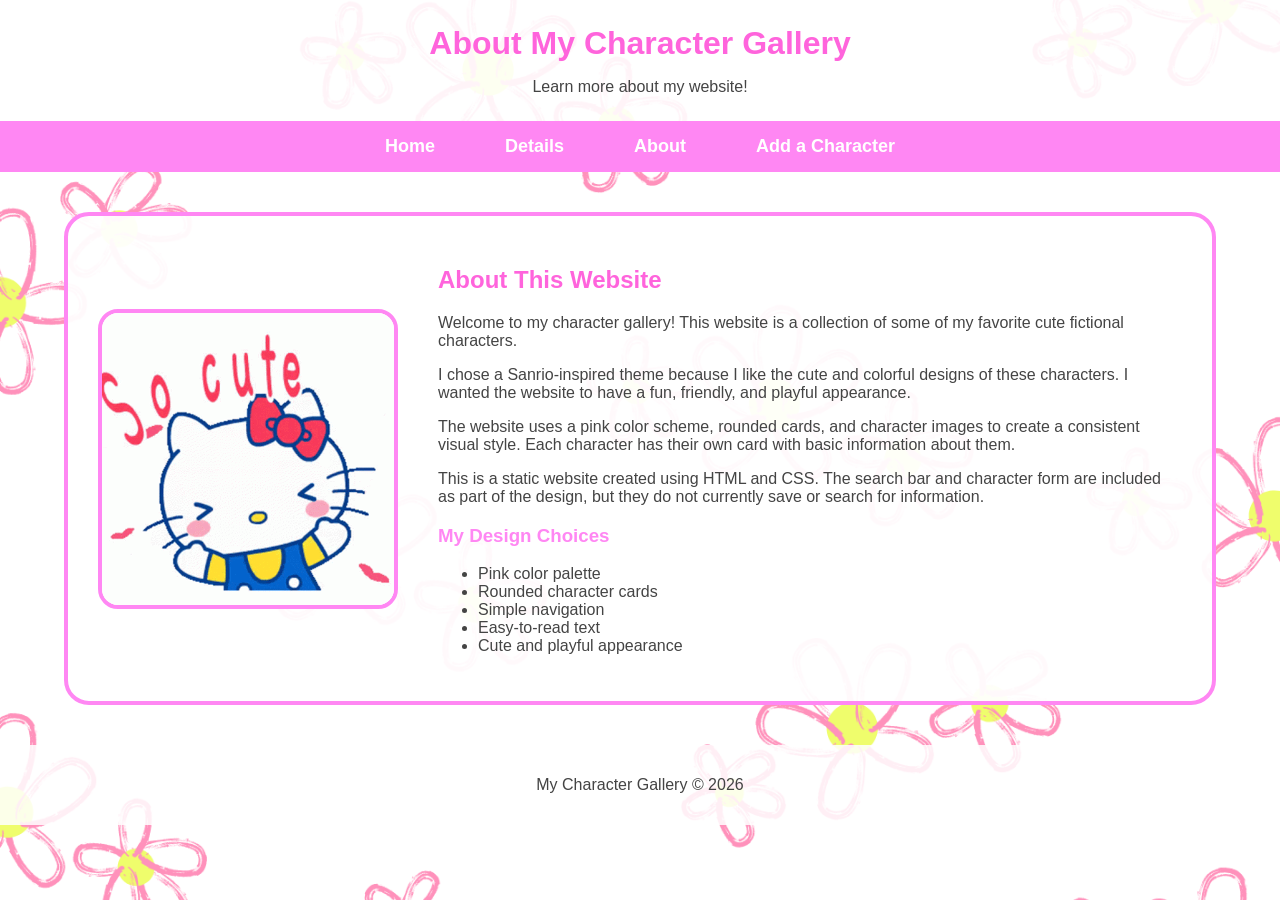
==== src/main/resources/static/about.html @ 8f6c14ac "Add image URL field and integrate static gallery files" ====
<!DOCTYPE html>
<html lang="en">

<head>
    <meta charset="UTF-8">
    <meta name="viewport" content="width=device-width, initial-scale=1.0">
    <link rel="stylesheet" href="style.css">
    <title>About My Gallery</title>
</head>

<body>

    <header>
        <h1>About My Character Gallery</h1>
        <p>Learn more about my website!</p>
    </header>

    <nav>
        <a href="index.html">Home</a>
        <a href="details.html">Details</a>
        <a href="about.html">About</a>
        <a href="new-character-form.html">Add a Character</a>
    </nav>

    <main>

        <section class="about-card">

            <img src="images/hellokitty.gif" alt="Hello Kitty">

            <div>

                <h2>About This Website</h2>

                <p>
                    Welcome to my character gallery! This website is
                    a collection of some of my favorite cute fictional
                    characters.
                </p>

                <p>
                    I chose a Sanrio-inspired theme because I like the
                    cute and colorful designs of these characters. I
                    wanted the website to have a fun, friendly, and
                    playful appearance.
                </p>

                <p>
                    The website uses a pink color scheme, rounded cards,
                    and character images to create a consistent visual
                    style. Each character has their own card with basic
                    information about them.
                </p>

                <p>
                    This is a static website created using HTML and CSS.
                    The search bar and character form are included as
                    part of the design, but they do not currently save
                    or search for information.
                </p>

                <h3>My Design Choices</h3>

                <ul>
                    <li>Pink color palette</li>
                    <li>Rounded character cards</li>
                    <li>Simple navigation</li>
                    <li>Easy-to-read text</li>
                    <li>Cute and playful appearance</li>
                </ul>

            </div>

        </section>

    </main>

    <footer>
        <p>My Character Gallery &copy; 2026</p>
    </footer>

</body>

</html>
---- src/main/resources/static/style.css ----
/* =========================
   GENERAL PAGE
========================= */

* {
    box-sizing: border-box;
}

body {
    margin: 0;

    font-family: Arial, sans-serif;

    color: #444;

    background-image: url("images/a.png");
    background-size: cover;
    background-position: center;
    background-repeat: no-repeat;
    background-attachment: fixed;
}


/* =========================
   HEADER
========================= */

header {
    text-align: center;

    background-color: rgba(255, 255, 255, 0.90);

    padding: 25px;
}

header h1 {
    color: rgb(255, 100, 220);

    margin: 0;
}

header p {
    margin-bottom: 0;
}


/* =========================
   NAVIGATION
========================= */

nav {
    display: flex;

    justify-content: center;
    align-items: center;

    gap: 70px;

    background-color: rgb(255, 135, 243);

    padding: 15px;
}

nav a {
    color: white;

    text-decoration: none;

    font-size: 18px;

    font-weight: bold;
}

nav a:hover {
    color: #ffe6fa;
}


/* =========================
   MAIN
========================= */

main {
    width: 90%;

    max-width: 1200px;

    margin: 40px auto;
}

main > h2 {
    text-align: center;

    color: rgb(255, 100, 220);

    background-color: rgba(255, 255, 255, 0.90);

    padding: 12px;

    border-radius: 15px;
}


/* =========================
   SEARCH BAR
========================= */

.search-box {
    display: flex;

    justify-content: center;

    gap: 10px;

    margin: 25px auto;
}

.search-box input {
    width: 400px;

    padding: 12px;

    border: 3px solid rgb(255, 135, 243);

    border-radius: 20px;

    outline: none;
}

.search-box button {
    background-color: rgb(255, 135, 243);

    color: white;

    border: none;

    border-radius: 20px;

    padding: 12px 20px;

    cursor: pointer;
}

.search-box button:hover {
    transform: scale(1.05);
}


/* =========================
   CHARACTER GALLERY
========================= */

.character-gallery {
    display: flex;

    justify-content: center;

    gap: 20px;

    flex-wrap: wrap;
}


/* =========================
   CHARACTER CARDS
========================= */

.card {
    width: 200px;

    background-color: white;

    border: 4px solid rgb(255, 135, 243);

    border-radius: 20px;

    overflow: hidden;

    text-align: center;

    padding-bottom: 20px;

    box-shadow: 0 5px 15px rgba(255, 105, 220, 0.25);
}

.card img {
    width: 100%;

    height: 180px;

    object-fit: cover;
}

.card h3 {
    color: rgb(255, 100, 220);

    margin: 12px 5px 8px;
}

.card p {
    margin: 8px 12px;

    font-size: 14px;

    line-height: 1.4;
}


/* =========================
   VIEW MORE BUTTON
========================= */

.view-button {
    display: inline-block;

    background-color: rgb(255, 135, 243);

    color: white;

    text-decoration: none;

    border-radius: 20px;

    padding: 10px 18px;

    margin-top: 8px;

    font-weight: bold;
}

.view-button:hover {
    background-color: rgb(255, 100, 220);

    transform: scale(1.05);
}


/* =========================
   DETAILS PAGE
========================= */

.details-card {
    display: flex;

    align-items: center;

    gap: 40px;

    background-color: rgba(255, 255, 255, 0.95);

    border: 4px solid rgb(255, 135, 243);

    border-radius: 25px;

    padding: 30px;
}

.details-card img {
    width: 350px;

    height: 350px;

    object-fit: cover;

    border-radius: 20px;

    border: 4px solid rgb(255, 135, 243);
}

.details-text {
    flex: 1;
}

.details-text h2 {
    color: rgb(255, 100, 220);
}

.details-text h3 {
    color: rgb(255, 135, 243);
}


/* =========================
   ABOUT PAGE
========================= */

.about-card {
    display: flex;

    align-items: center;

    gap: 40px;

    background-color: rgba(255, 255, 255, 0.95);

    border: 4px solid rgb(255, 135, 243);

    border-radius: 25px;

    padding: 30px;
}

.about-card img {
    width: 300px;

    height: 300px;

    object-fit: cover;

    border-radius: 20px;

    border: 4px solid rgb(255, 135, 243);
}

.about-card h2 {
    color: rgb(255, 100, 220);
}

.about-card h3 {
    color: rgb(255, 135, 243);
}


/* =========================
   FORM PAGE
========================= */

.form-card {
    max-width: 650px;

    margin: auto;

    background-color: rgba(255, 255, 255, 0.95);

    border: 4px solid rgb(255, 135, 243);

    border-radius: 25px;

    padding: 30px;
}

.form-card h2 {
    text-align: center;

    color: rgb(255, 100, 220);
}

form {
    display: flex;

    flex-direction: column;
}

form label {
    margin-top: 15px;

    margin-bottom: 5px;

    font-weight: bold;

    color: rgb(255, 100, 220);
}

form input,
form textarea {
    padding: 12px;

    border: 2px solid rgb(255, 135, 243);

    border-radius: 10px;

    font-family: Arial, sans-serif;

    outline: none;
}

form textarea {
    resize: vertical;
}

form button {
    margin-top: 20px;

    padding: 12px;

    background-color: rgb(255, 135, 243);

    color: white;

    border: none;

    border-radius: 20px;

    font-size: 16px;

    font-weight: bold;

    cursor: pointer;
}

form button:hover {
    background-color: rgb(255, 100, 220);
}


/* =========================
   FOOTER
========================= */

footer {
    text-align: center;

    background-color: rgba(255, 255, 255, 0.85);

    padding: 15px;

    margin-top: 40px;
}


/* =========================
   SMALLER SCREENS
========================= */

@media (max-width: 800px) {

    nav {
        gap: 20px;

        flex-wrap: wrap;
    }

    .details-card,
    .about-card {
        flex-direction: column;

        text-align: center;
    }

    .character-gallery {
        gap: 15px;
    }

}
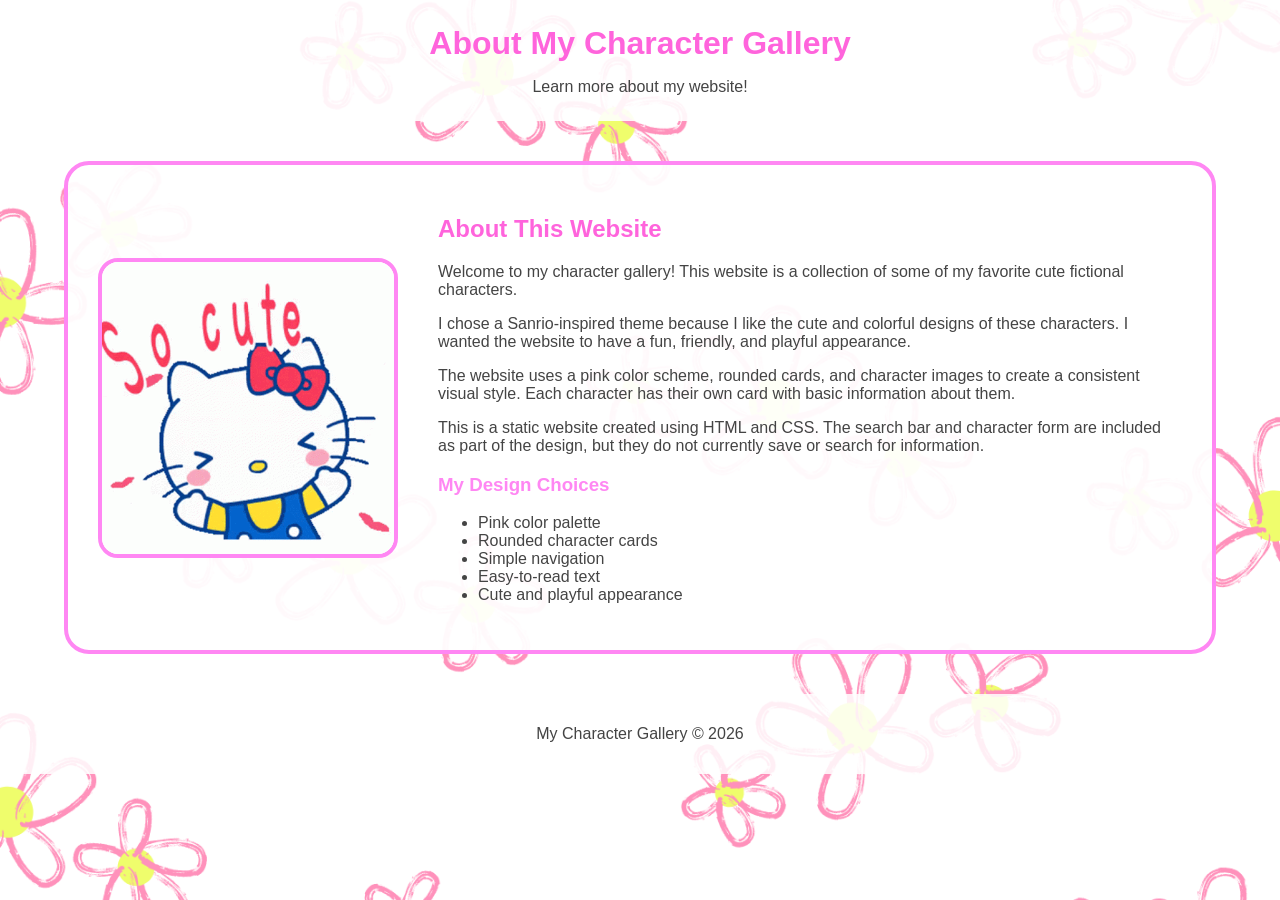
==== commit 4462cc9f: "Connect character gallery and search to REST API" ====
--- a/src/main/resources/static/about.html
+++ b/src/main/resources/static/about.html
@@ -15,12 +15,7 @@
         <p>Learn more about my website!</p>
     </header>
 
-    <nav>
-        <a href="index.html">Home</a>
-        <a href="details.html">Details</a>
-        <a href="about.html">About</a>
-        <a href="new-character-form.html">Add a Character</a>
-    </nav>
+
 
     <main>
 
@@ -79,6 +74,7 @@
         <p>My Character Gallery &copy; 2026</p>
     </footer>
 
+    <script src="/js/nav.js" defer></script>
 </body>
 
 </html>
--- a/src/main/resources/static/style.css
+++ b/src/main/resources/static/style.css
@@ -441,4 +441,20 @@
         gap: 15px;
     }
 
+}
+
+.card img {
+    width: 100%;
+    height: 200px;
+    object-fit: contain;
+}
+
+#status,
+#successMessage {
+    text-align: center;
+    margin: 15px;
+}
+
+[hidden] {
+    display: none !important;
 }
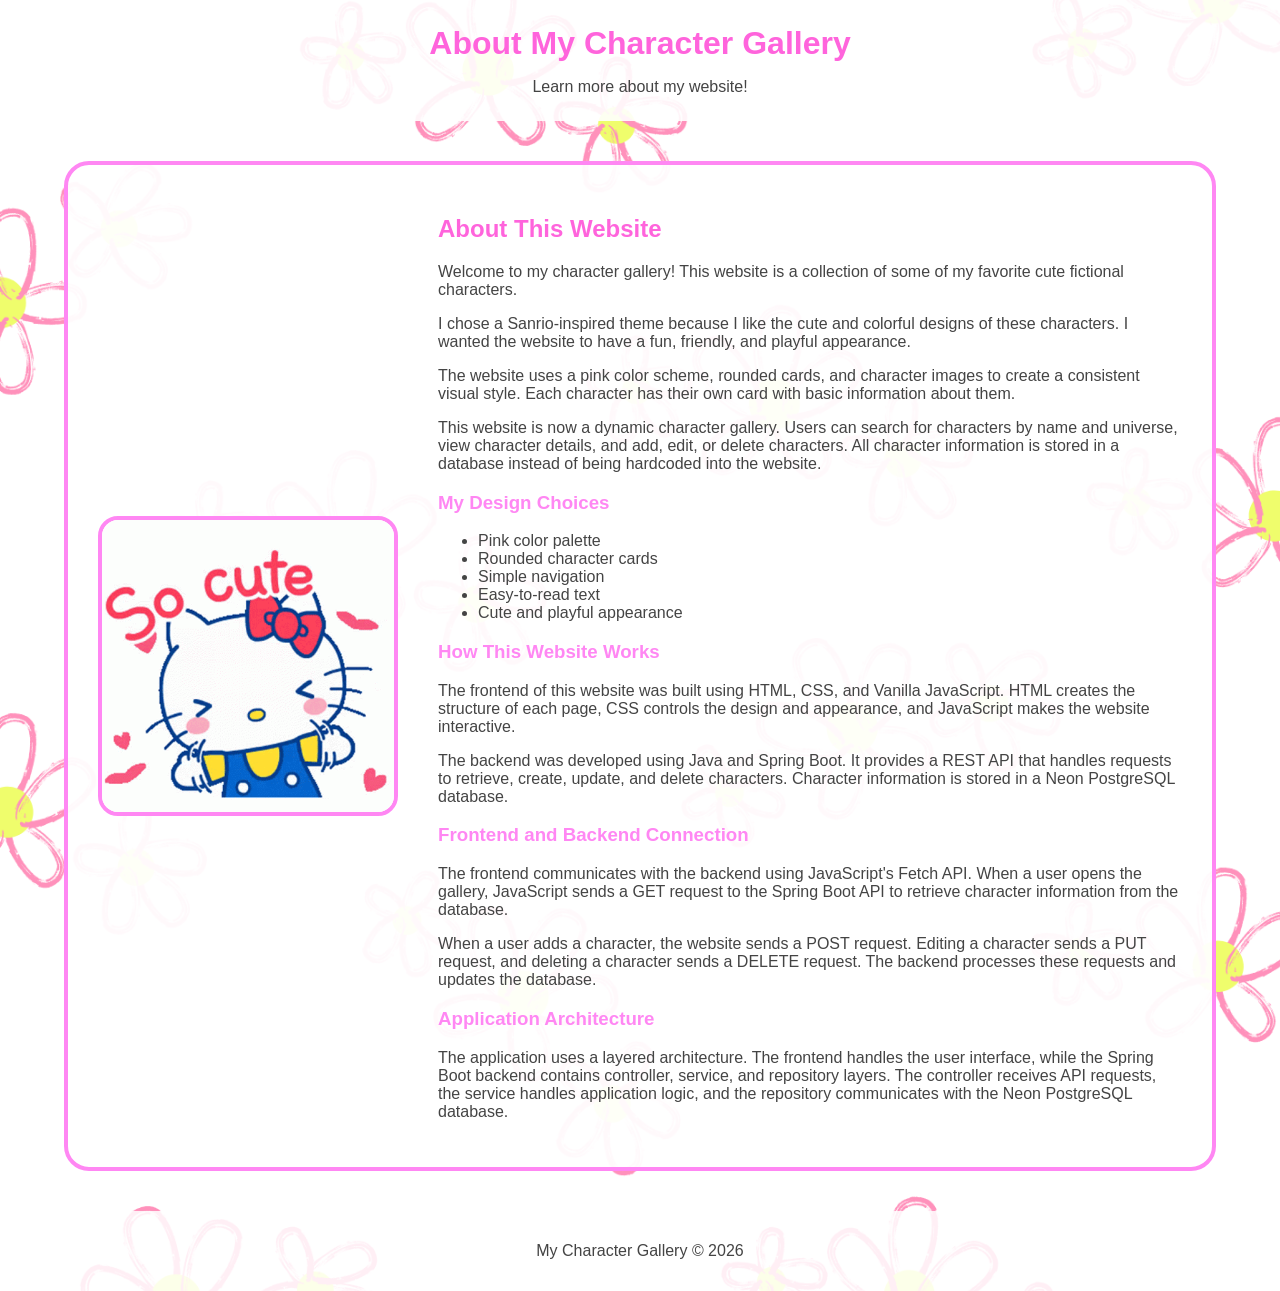
==== commit dbe7e444: "Update About page with application architecture" ====
--- a/src/main/resources/static/about.html
+++ b/src/main/resources/static/about.html
@@ -48,10 +48,12 @@
                 </p>
 
                 <p>
-                    This is a static website created using HTML and CSS.
-                    The search bar and character form are included as
-                    part of the design, but they do not currently save
-                    or search for information.
+                    This website is now a dynamic character gallery.
+                    Users can search for characters by name and universe,
+                    view character details, and add, edit, or delete
+                    characters. All character information is stored
+                    in a database instead of being hardcoded into
+                    the website.
                 </p>
 
                 <h3>My Design Choices</h3>
@@ -63,6 +65,54 @@
                     <li>Easy-to-read text</li>
                     <li>Cute and playful appearance</li>
                 </ul>
+
+                <h3>How This Website Works</h3>
+
+                <p>
+                    The frontend of this website was built using
+                    HTML, CSS, and Vanilla JavaScript. HTML creates
+                    the structure of each page, CSS controls the
+                    design and appearance, and JavaScript makes
+                    the website interactive.
+                </p>
+
+                <p>
+                    The backend was developed using Java and Spring Boot.
+                    It provides a REST API that handles requests to
+                    retrieve, create, update, and delete characters.
+                    Character information is stored in a Neon
+                    PostgreSQL database.
+                </p>
+
+                <h3>Frontend and Backend Connection</h3>
+
+                <p>
+                    The frontend communicates with the backend using
+                    JavaScript's Fetch API. When a user opens the
+                    gallery, JavaScript sends a GET request to the
+                    Spring Boot API to retrieve character information
+                    from the database.
+                </p>
+
+                <p>
+                    When a user adds a character, the website sends
+                    a POST request. Editing a character sends a PUT
+                    request, and deleting a character sends a DELETE
+                    request. The backend processes these requests
+                    and updates the database.
+                </p>
+
+                <h3>Application Architecture</h3>
+
+                <p>
+                    The application uses a layered architecture.
+                    The frontend handles the user interface, while
+                    the Spring Boot backend contains controller,
+                    service, and repository layers. The controller
+                    receives API requests, the service handles
+                    application logic, and the repository communicates
+                    with the Neon PostgreSQL database.
+                </p>
 
             </div>
 
